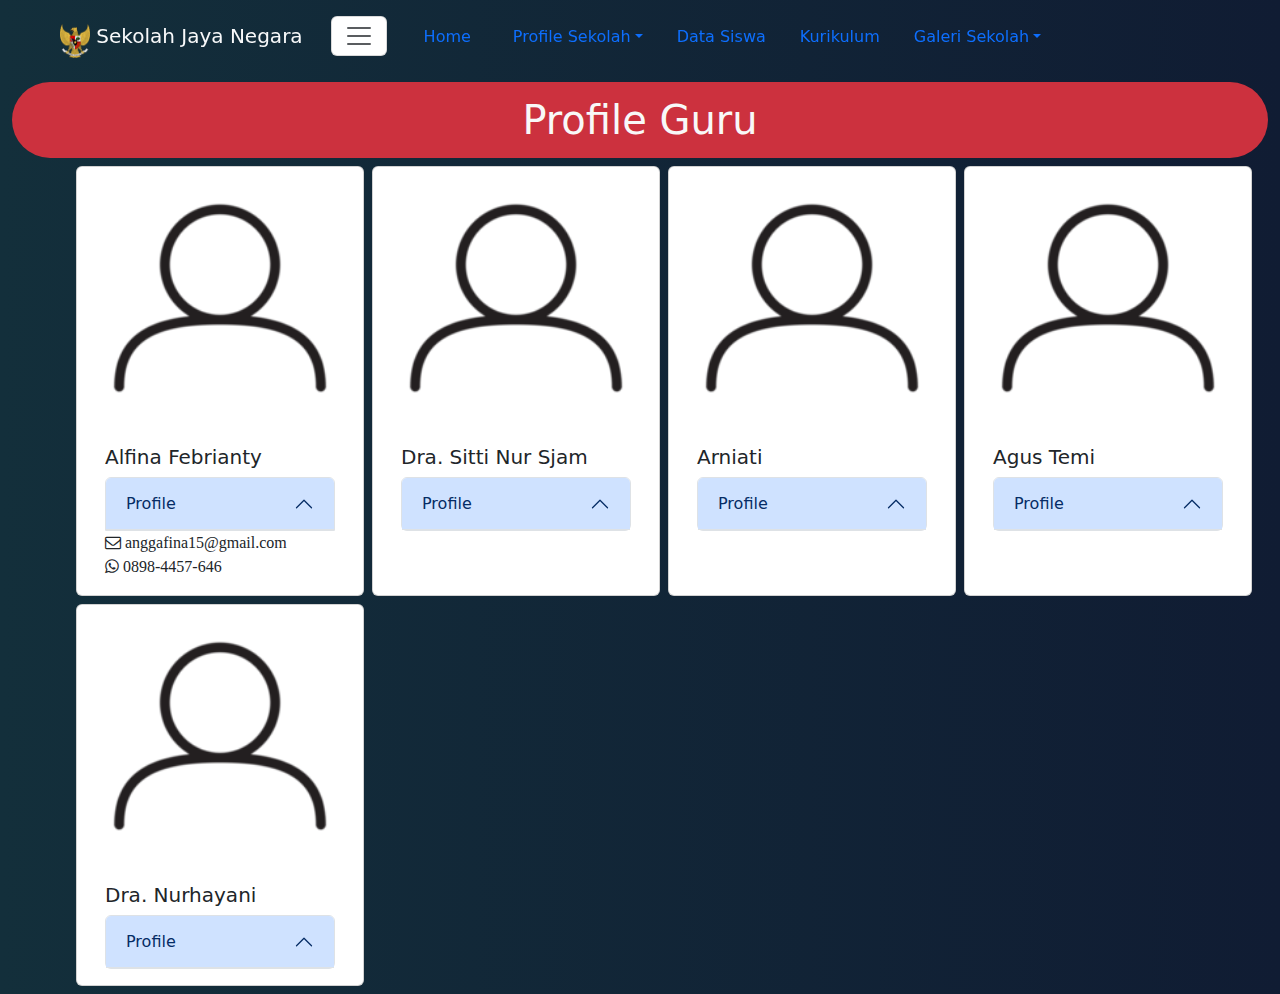
==== guru.html @ a9d23518 "Add files via upload" ====
<!DOCTYPE html>
<html lang="en">

<head>
    <meta charset="UTF-8">
    <meta name="viewport" content="width=device-width, initial-scale=1.0">
    <title>Profile Guru</title>

    <!--Script css-->
    <link rel="stylesheet" href="style.css">
    <link href="https://cdn.jsdelivr.net/npm/bootstrap@5.3.3/dist/css/bootstrap.min.css" rel="stylesheet"
        integrity="sha384-QWTKZyjpPEjISv5WaRU9OFeRpok6YctnYmDr5pNlyT2bRjXh0JMhjY6hW+ALEwIH" crossorigin="anonymous">
    <link rel="stylesheet" href="https://maxcdn.bootstrapcdn.com/font-awesome/4.4.0/css/font-awesome.min.css">
</head>

<body>


    <!--Nav Bar-->
    <div class="container-fluid">
        <nav class="navbar sticky-top bg-transparant">
            <!--Nav Bar Activity-->
            <ul class="nav nav-tabs ms-5" id="activitynavbar">
                <a class="navbar-brand text-light mt-2" href="#">
                    <img src="indonesia.png" alt="Logo" width="30" height="34" class="d-inline-block align-text-top">
                    Sekolah Jaya Negara
                </a>
                <!--Canvas Bar-->
                <nav class="navbar bg-transparant sticky-top">
                    <div class="container-fluid">
                        <button class="navbar-toggler bg-white" type="button" data-bs-toggle="offcanvas"
                            data-bs-target="#offcanvasNavbar" aria-controls="offcanvasNavbar"
                            aria-label="Toggle navigation">
                            <span class="navbar-toggler-icon"></span>
                        </button>
                        <div class="offcanvas offcanvas-end" tabindex="-1" id="offcanvasNavbar"
                            aria-labelledby="offcanvasNavbarLabel">
                            <div class="offcanvas-header">
                                <h5 class="offcanvas-title text-light" id="offcanvasNavbarLabel">Sekolah Jaya Negara
                                </h5>
                                <button type="button" class="btn-close bg-light" data-bs-dismiss="offcanvas"
                                    aria-label="Close"></button>
                            </div>
                            <div class="offcanvas-body">
                                <ul class="navbar-nav justify-content-end flex-grow-1 pe-3">
                                    <li class="nav-item">
                                        <a class="nav-link text-light" aria-current="page" href="#">Home</a>
                                    </li>
                                    <li class="nav-item mt-2">
                                        <a class="nav-link text-light" href="#">Kepala Sekolah</a>
                                    </li>
                                </ul>

                            </div>
                        </div>
                    </div>
                </nav>
                <!--Canvas Bar End-->
                <li class="nav-item mt-2 ms-2">
                    <a class="nav-link" aria-current="page" href="index.html">Home</a>
                </li>
                <li class="nav-item dropdown mt-2 ms-2">
                    <a class="nav-link dropdown-toggle" data-bs-toggle="dropdown" href="#" role="button"
                        aria-expanded="false">Profile Sekolah</a>
                    <ul class="dropdown-menu">
                        <li><a class="dropdown-item" href="#">Identitas Sekolah</a></li>
                        <li><a class="dropdown-item" href="#">Profile Guru</a></li>
                        <li><a class="dropdown-item" href="#">Sejarah Singkat</a></li>
                        <li><a class="dropdown-item" href="#">Visi & Misi</a></li>
                        <li><a class="dropdown-item" href="#">Fasilitas</a></li>
                    </ul>
                </li>
                <li class="nav-item mt-2">
                    <a class="nav-link" href="#">Data Siswa</a>
                </li>
                <li class="nav-item mt-2">
                    <a class="nav-link" href="#">Kurikulum</a>
                </li>
                <li class="nav-item dropdown mt-2">
                    <a class="nav-link dropdown-toggle" data-bs-toggle="dropdown" href="#" role="button"
                        aria-expanded="false">Galeri Sekolah</a>
                    <ul class="dropdown-menu">
                        <li><a class="dropdown-item" href="gwisuda.html">Galeri Foto</a></li>
                        <li><a class="dropdown-item" href="#">Galeri Video</a></li>
                    </ul>
                </li>
            </ul>
            <!--Bar Activity End-->

    </div>
    </nav>

    <!--Nav Bar End-->

    <!--Nav Body-->
    <div class="container-fluid">
        <div class="row">
            <div class="col">
                <div class="ukurantext mx-auto p-2 container-fluid">Profile Guru</div>
            </div>
        </div>
    </div>
    <div class="profileguru container-fluid ms-5">
        <div class="row m-2">
            <!--Profile 1-->
            <div class="card ms-2" style="width: 18rem;">
                <img src="default.webp" class="card-img-top" alt="...">
                <div class="card-body">
                    <h5 class="card-title ">Alfina Febrianty</h5>
                    <!--Penjelasan-->

                    <div class="accordion" id="accordionExample">
                        <div class="accordion-item">
                            <h2 class="accordion-header">
                                <button class="accordion-button" type="button" data-bs-toggle="collapse"
                                    data-bs-target="#collapse1" aria-expanded="true" aria-controls="collapse1">
                                    Profile
                                </button>
                            </h2>
                            <div id="collapse1" class="accordion-collapse collapse close"
                                data-bs-parent="#accordionExample">
                                <div class="accordion-body">
                                    <strong>Guru SD</strong>
                                    <br />Ekonomi
                                    <br />Sejarah
                                </div>
                            </div>
                        </div>

                        <div class="fa fa-envelope-o" id="emailnya"> anggafina15@gmail.com</div>
                        <div class="fa fa-whatsapp" id="emailnya"> 0898-4457-646</div>
                    </div>
                    <!--End Penjelasan-->
                </div>
            </div>
            <!--End Profile 1-->
            <!--Profile 2-->
            <div class="card ms-2 " style="width: 18rem;">
                <img src="default.webp" class="card-img-top" alt="...">
                <div class="card-body ">
                    <h5 class="card-title">Dra. Sitti Nur Sjam</h5>
                    <!--Penjelasan-->
                    <div class="accordion" id="accordionExample">
                        <div class="accordion-item">
                            <h2 class="accordion-header">
                                <button class="accordion-button" type="button" data-bs-toggle="collapse"
                                    data-bs-target="#collapse2" aria-expanded="true" aria-controls="collapse2">
                                    Profile
                                </button>
                            </h2>
                            <div id="collapse2" class="accordion-collapse collapse close"
                                data-bs-parent="#accordionExample">
                                <div class="accordion-body">
                                    <strong>Status Disekolah</strong>
                                    <br />Guru ....
                                    <br />Guru ....
                                </div>
                            </div>
                        </div>
                    </div>
                    <!--End Penjelasan-->
                </div>
            </div>
            <!--End Profile 2-->
            <!--Profile 3-->
            <div class="card ms-2" style="width: 18rem;">
                <img src="default.webp" class="card-img-top" alt="...">
                <div class="card-body">
                    <h5 class="card-title">Arniati</h5>
                    <!--Penjelasan-->
                    <div class="accordion" id="accordionExample">
                        <div class="accordion-item">
                            <h2 class="accordion-header">
                                <button class="accordion-button" type="button" data-bs-toggle="collapse"
                                    data-bs-target="#collapse3" aria-expanded="true" aria-controls="collapse3">
                                    Profile
                                </button>
                            </h2>
                            <div id="collapse3" class="accordion-collapse collapse close"
                                data-bs-parent="#accordionExample">
                                <div class="accordion-body">
                                    <strong>Status Disekolah</strong>
                                    <br />Guru ....
                                    <br />Guru ....
                                </div>
                            </div>
                        </div>
                    </div>
                    <!--End Penjelasan-->
                </div>
            </div>
            <!--End Profile 3-->
            <!--Profile 4-->
            <div class="card ms-2" style="width: 18rem;">
                <img src="default.webp" class="card-img-top" alt="...">
                <div class="card-body">
                    <h5 class="card-title">Agus Temi</h5>
                    <!--Penjelasan-->
                    <div class="accordion" id="accordionExample">
                        <div class="accordion-item">
                            <h2 class="accordion-header">
                                <button class="accordion-button" type="button" data-bs-toggle="collapse"
                                    data-bs-target="#collapse4" aria-expanded="true" aria-controls="collapse4">
                                    Profile
                                </button>
                            </h2>
                            <div id="collapse4" class="accordion-collapse collapse close"
                                data-bs-parent="#accordionExample">
                                <div class="accordion-body">
                                    <strong>Status Disekolah</strong>
                                    <br />Guru ....
                                    <br />Guru ....
                                </div>
                            </div>
                        </div>
                    </div>
                    <!--End Penjelasan-->
                </div>
            </div>
            <!--End Profile 4-->

            <!--Profile 4-->
            <div class="card ms-2 mt-2" style="width: 18rem;">
                <img src="default.webp" class="card-img-top" alt="...">
                <div class="card-body">
                    <h5 class="card-title">Dra. Nurhayani</h5>
                    <!--Penjelasan-->
                    <div class="accordion" id="accordionExample">
                        <div class="accordion-item">
                            <h2 class="accordion-header">
                                <button class="accordion-button" type="button" data-bs-toggle="collapse"
                                    data-bs-target="#collapse5" aria-expanded="true" aria-controls="collapse5">
                                    Profile
                                </button>
                            </h2>
                            <div id="collapse5" class="accordion-collapse collapse close"
                                data-bs-parent="#accordionExample">
                                <div class="accordion-body">
                                    <strong>Guru SMA</strong>
                                    <br />Bahasa Jerman
                                </div>
                            </div>
                        </div>
                    </div>
                    <!--End Penjelasan-->
                </div>
            </div>
            <!--End Profile 5-->
        </div>
    </div>

    <!--Body End-->
    <!--Script Js-->
    <script src="https://cdn.jsdelivr.net/npm/bootstrap@5.3.3/dist/js/bootstrap.bundle.min.js"
        integrity="sha384-YvpcrYf0tY3lHB60NNkmXc5s9fDVZLESaAA55NDzOxhy9GkcIdslK1eN7N6jIeHz"
        crossorigin="anonymous"></script>
</body>

</html>
---- style.css ----
.ukurantext {
    font-size: 40px;
    font-weight: 500;
    color: #f8f8f8;
    border-top-left-radius: 50px;
    border-top-right-radius: 50px;
    border-bottom-left-radius: 50px;
    border-bottom-right-radius: 50px;
    background-color: rgb(204, 49, 62);
    border-style:hidden;
    justify-content: flex-end;
    padding: -100px;
    width: 400px;
    justify-content: center;
    align-items: center;
    text-align: center;
    margin-top: 10px;
}
body {
    background-image: linear-gradient(to right, rgb(19, 47, 59), rgb(16, 28, 51));
  }

  #emailnya {
    text-decoration: none;
    font-size: 16px;
  }


  .profileguru {
    justify-content: center;

  }


  #activitynavbar {
    text-decoration: none;
    border: none;
  }


  #slidenya {
    
    justify-content: center;
  }

  .offcanvas-body {
    background-color: #102135;
  }

.offcanvas-header {
  background-color: #102135;
}

.gambartk:hover{
  transition-duration: 5s;
  transition-timing-function: ease-in;
}

.gambartk {
  width: 620px;
  height: 420px;
  border-radius: 30px;
  justify-content: center;
  text-align: center;
  margin-left: 50px;
  margin-top: 20px;
}


.gambartk5 {
  width: 720px;
  height: 420px;
  border-radius: 30px;
  justify-content: center;
  text-align: center;
  margin-left: 350px;
  margin-top: 20px;
}

.profilekepalasekolah {
  margin-left: 320px;
  margin-top: -350px;

 
}



.containermap {
  text-align: center; /* Untuk membuat teks berada di tengah */
  margin-top: 150px;
}

.titlemap {
  font-size: 24px; /* Ukuran teks judul */
  font-weight: bold; /* Teks judul tebal */
  color: white;
}

.subtitlemap {
  color: white; /* Warna teks subtitle */
  font-size: 16px; /* Ukuran teks subtitle */
  margin-bottom: 10px; /* Jarak antara subtitle dan judul */
}


/* Gaya untuk animasi fade-in */
.fade-in {
  opacity: 0; /* Awalnya elemen tidak terlihat */
  transition: opacity 1s ease-in-out; /* Transisi halus selama 1 detik */
}

.fade-in.show {
  opacity: 1; /* Elemen terlihat saat di-scroll */
}
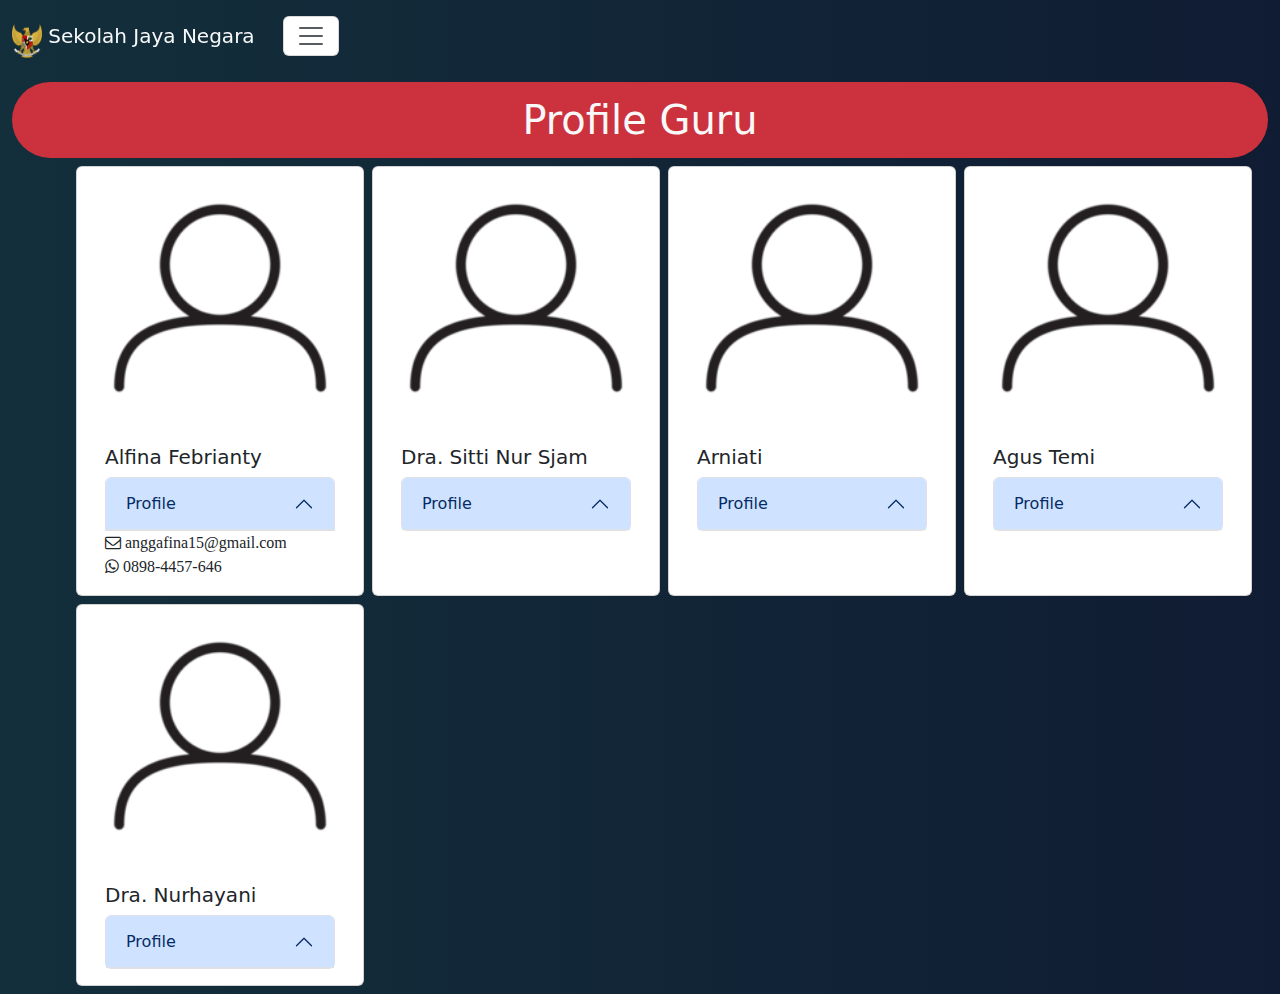
==== commit d21885e1: "guru.html" ====
--- a/guru.html
+++ b/guru.html
@@ -16,17 +16,18 @@
 <body>
 
 
+
     <!--Nav Bar-->
     <div class="container-fluid">
-        <nav class="navbar sticky-top bg-transparant">
+        <nav class="navbar sticky-top bg-transparant container-fluid">
             <!--Nav Bar Activity-->
-            <ul class="nav nav-tabs ms-5" id="activitynavbar">
-                <a class="navbar-brand text-light mt-2" href="#">
-                    <img src="indonesia.png" alt="Logo" width="30" height="34" class="d-inline-block align-text-top">
+            <ul class="nav nav-tabs" id="activitynavbar">
+                <a class="navbar-brand text-light mt-2 " href="index.html">
+                    <img src="indonesia.png" alt="Logo" width="30" height="34" class="d-inline-block align-text-top ">
                     Sekolah Jaya Negara
                 </a>
                 <!--Canvas Bar-->
-                <nav class="navbar bg-transparant sticky-top">
+                <nav class="navbar sticky-top bg-transparant">
                     <div class="container-fluid">
                         <button class="navbar-toggler bg-white" type="button" data-bs-toggle="offcanvas"
                             data-bs-target="#offcanvasNavbar" aria-controls="offcanvasNavbar"
@@ -44,10 +45,32 @@
                             <div class="offcanvas-body">
                                 <ul class="navbar-nav justify-content-end flex-grow-1 pe-3">
                                     <li class="nav-item">
-                                        <a class="nav-link text-light" aria-current="page" href="#">Home</a>
+                                        <a class="nav-link text-light" aria-current="page" href="index.html">Home</a>
+                                    </li>
+                                    <li class="nav-item dropdown mt-2">
+                                        <a class="nav-link dropdown-toggle text-light" data-bs-toggle="dropdown"
+                                            href="#" role="button" aria-expanded="false">Profile Sekolah</a>
+                                        <ul class="dropdown-menu">
+                                            <li><a class="dropdown-item" href="#">Identitas Sekolah</a></li>
+                                            <li><a class="dropdown-item" href="guru.html">Profile Guru</a></li>
+                                            <li><a class="dropdown-item" href="#">Sejarah Singkat</a></li>
+                                            <li><a class="dropdown-item" href="#">Visi & Misi</a></li>
+                                            <li><a class="dropdown-item" href="#">Fasilitas</a></li>
+                                        </ul>
                                     </li>
                                     <li class="nav-item mt-2">
-                                        <a class="nav-link text-light" href="#">Kepala Sekolah</a>
+                                        <a class="nav-link text-light" href="#">Data Siswa</a>
+                                    </li>
+                                    <li class="nav-item mt-2">
+                                        <a class="nav-link text-light" href="#">Kurikulum</a>
+                                    </li>
+                                    <li class="nav-item dropdown mt-2">
+                                        <a class="nav-link dropdown-toggle text-light" data-bs-toggle="dropdown"
+                                            href="#" role="button" aria-expanded="false">Galeri Sekolah</a>
+                                        <ul class="dropdown-menu">
+                                            <li><a class="dropdown-item" href="gwisuda.html">Galeri Foto</a></li>
+                                            <li><a class="dropdown-item" href="#">Galeri Video</a></li>
+                                        </ul>
                                     </li>
                                 </ul>
 
@@ -55,41 +78,12 @@
                         </div>
                     </div>
                 </nav>
-                <!--Canvas Bar End-->
-                <li class="nav-item mt-2 ms-2">
-                    <a class="nav-link" aria-current="page" href="index.html">Home</a>
-                </li>
-                <li class="nav-item dropdown mt-2 ms-2">
-                    <a class="nav-link dropdown-toggle" data-bs-toggle="dropdown" href="#" role="button"
-                        aria-expanded="false">Profile Sekolah</a>
-                    <ul class="dropdown-menu">
-                        <li><a class="dropdown-item" href="#">Identitas Sekolah</a></li>
-                        <li><a class="dropdown-item" href="#">Profile Guru</a></li>
-                        <li><a class="dropdown-item" href="#">Sejarah Singkat</a></li>
-                        <li><a class="dropdown-item" href="#">Visi & Misi</a></li>
-                        <li><a class="dropdown-item" href="#">Fasilitas</a></li>
-                    </ul>
-                </li>
-                <li class="nav-item mt-2">
-                    <a class="nav-link" href="#">Data Siswa</a>
-                </li>
-                <li class="nav-item mt-2">
-                    <a class="nav-link" href="#">Kurikulum</a>
-                </li>
-                <li class="nav-item dropdown mt-2">
-                    <a class="nav-link dropdown-toggle" data-bs-toggle="dropdown" href="#" role="button"
-                        aria-expanded="false">Galeri Sekolah</a>
-                    <ul class="dropdown-menu">
-                        <li><a class="dropdown-item" href="gwisuda.html">Galeri Foto</a></li>
-                        <li><a class="dropdown-item" href="#">Galeri Video</a></li>
-                    </ul>
-                </li>
             </ul>
-            <!--Bar Activity End-->
-
     </div>
     </nav>
 
+    <!--Canvas Bar End-->
+    <!--Bar Activity End-->
     <!--Nav Bar End-->
 
     <!--Nav Body-->
@@ -256,4 +250,4 @@
         crossorigin="anonymous"></script>
 </body>
 
-</html>+</html>
--- a/style.css
+++ b/style.css
@@ -1,4 +1,7 @@
-
+*, html{
+  padding: 0%;
+  margin: 0%;
+}
 .ukurantext {
     font-size: 40px;
     font-weight: 500;
@@ -113,4 +116,122 @@
 
 .fade-in.show {
   opacity: 1; /* Elemen terlihat saat di-scroll */
-}+}*, html{
+  padding: 0%;
+  margin: 0%;
+}
+.ukurantext {
+    font-size: 40px;
+    font-weight: 500;
+    color: #f8f8f8;
+    border-top-left-radius: 50px;
+    border-top-right-radius: 50px;
+    border-bottom-left-radius: 50px;
+    border-bottom-right-radius: 50px;
+    background-color: rgb(204, 49, 62);
+    border-style:hidden;
+    justify-content: flex-end;
+    padding: -100px;
+    width: 400px;
+    justify-content: center;
+    align-items: center;
+    text-align: center;
+    margin-top: 10px;
+}
+body {
+    background-image: linear-gradient(to right, rgb(19, 47, 59), rgb(16, 28, 51));
+  }
+
+  #emailnya {
+    text-decoration: none;
+    font-size: 16px;
+  }
+
+
+  .profileguru {
+    justify-content: center;
+
+  }
+
+
+  #activitynavbar {
+    text-decoration: none;
+    border: none;
+  }
+
+
+  #slidenya {
+    
+    justify-content: center;
+  }
+
+  .offcanvas-body {
+    background-color: #102135;
+  }
+
+.offcanvas-header {
+  background-color: #102135;
+}
+
+.gambartk:hover{
+  transition-duration: 5s;
+  transition-timing-function: ease-in;
+}
+
+.gambartk {
+  width: 620px;
+  height: 420px;
+  border-radius: 30px;
+  justify-content: center;
+  text-align: center;
+  margin-left: 50px;
+  margin-top: 20px;
+}
+
+
+.gambartk5 {
+  width: 720px;
+  height: 420px;
+  border-radius: 30px;
+  justify-content: center;
+  text-align: center;
+  margin-left: 350px;
+  margin-top: 20px;
+}
+
+.profilekepalasekolah {
+  margin-left: 320px;
+  margin-top: -350px;
+
+ 
+}
+
+
+
+.containermap {
+  text-align: center; /* Untuk membuat teks berada di tengah */
+  margin-top: 150px;
+}
+
+.titlemap {
+  font-size: 24px; /* Ukuran teks judul */
+  font-weight: bold; /* Teks judul tebal */
+  color: white;
+}
+
+.subtitlemap {
+  color: white; /* Warna teks subtitle */
+  font-size: 16px; /* Ukuran teks subtitle */
+  margin-bottom: 10px; /* Jarak antara subtitle dan judul */
+}
+
+
+/* Gaya untuk animasi fade-in */
+.fade-in {
+  opacity: 0; /* Awalnya elemen tidak terlihat */
+  transition: opacity 1s ease-in-out; /* Transisi halus selama 1 detik */
+}
+
+.fade-in.show {
+  opacity: 1; /* Elemen terlihat saat di-scroll */
+}
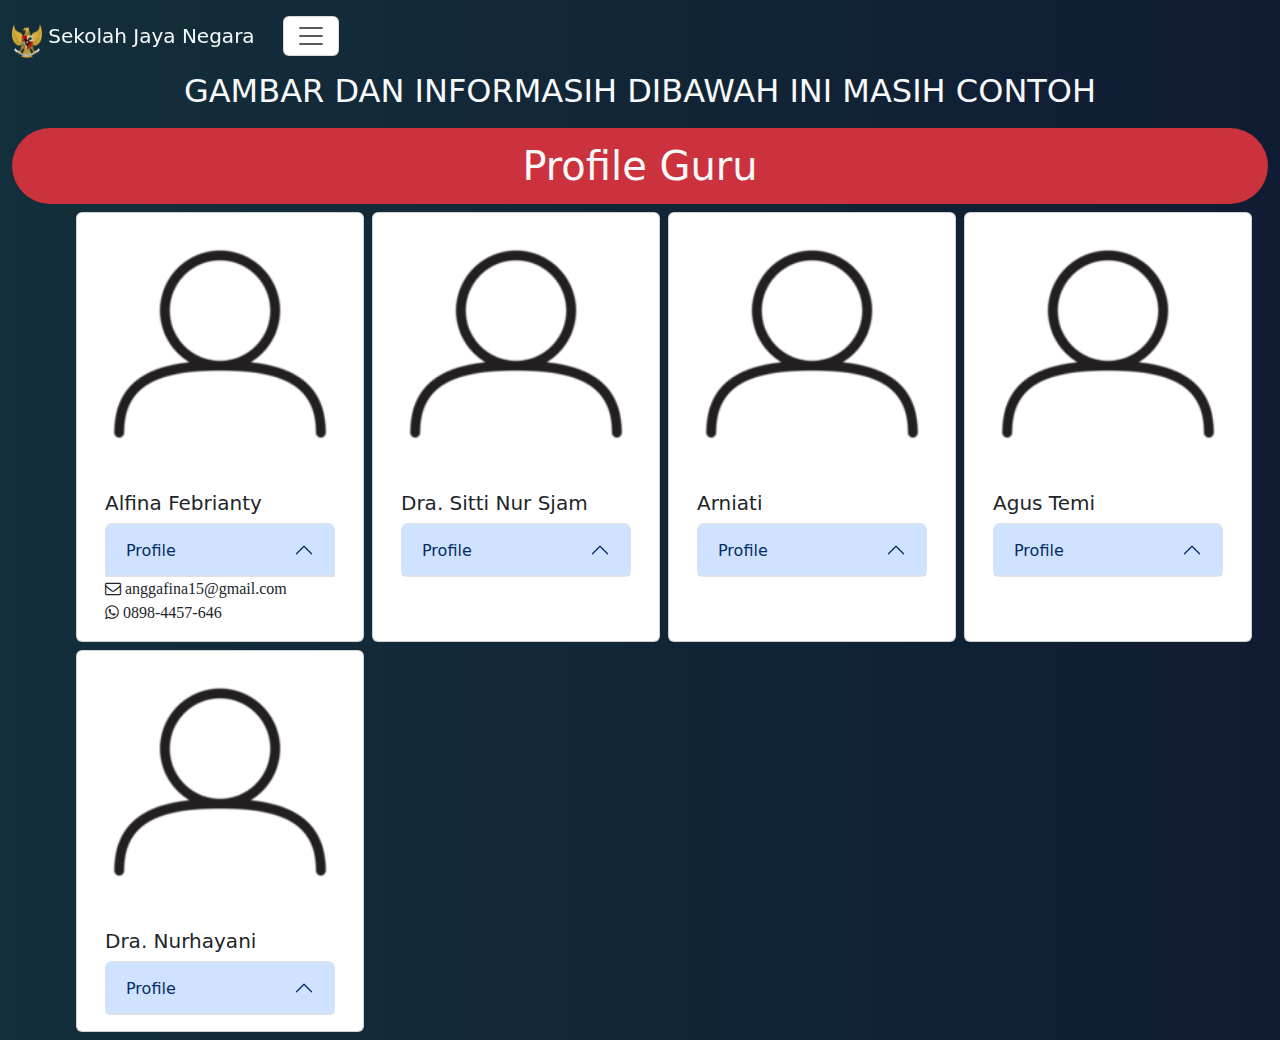
==== commit 47f30cff: "guru.html" ====
--- a/guru.html
+++ b/guru.html
@@ -11,6 +11,18 @@
     <link href="https://cdn.jsdelivr.net/npm/bootstrap@5.3.3/dist/css/bootstrap.min.css" rel="stylesheet"
         integrity="sha384-QWTKZyjpPEjISv5WaRU9OFeRpok6YctnYmDr5pNlyT2bRjXh0JMhjY6hW+ALEwIH" crossorigin="anonymous">
     <link rel="stylesheet" href="https://maxcdn.bootstrapcdn.com/font-awesome/4.4.0/css/font-awesome.min.css">
+
+
+    <style>
+        
+.contoh {
+  
+  justify-content: center;
+  align-items: center;
+  text-align: center;  
+}
+  </style>
+    </style>
 </head>
 
 <body>
@@ -87,6 +99,9 @@
     <!--Nav Bar End-->
 
     <!--Nav Body-->
+
+    <h2 class="contoh container-fluid text-light">GAMBAR DAN INFORMASIH DIBAWAH INI MASIH CONTOH</h2>
+
     <div class="container-fluid">
         <div class="row">
             <div class="col">
@@ -114,9 +129,9 @@
                             <div id="collapse1" class="accordion-collapse collapse close"
                                 data-bs-parent="#accordionExample">
                                 <div class="accordion-body">
-                                    <strong>Guru SD</strong>
-                                    <br />Ekonomi
-                                    <br />Sejarah
+                                    <strong>Guru SD (Hanya Contoh)</strong>
+                                    <br />Ekonomi (Hanya Contoh)
+                                    <br />Sejarah (Hanya Contoh)
                                 </div>
                             </div>
                         </div>
--- a/style.css
+++ b/style.css
@@ -55,149 +55,7 @@
   background-color: #102135;
 }
 
-.gambartk:hover{
-  transition-duration: 5s;
-  transition-timing-function: ease-in;
-}
 
-.gambartk {
-  width: 620px;
-  height: 420px;
-  border-radius: 30px;
-  justify-content: center;
-  text-align: center;
-  margin-left: 50px;
-  margin-top: 20px;
-}
-
-
-.gambartk5 {
-  width: 720px;
-  height: 420px;
-  border-radius: 30px;
-  justify-content: center;
-  text-align: center;
-  margin-left: 350px;
-  margin-top: 20px;
-}
-
-.profilekepalasekolah {
-  margin-left: 320px;
-  margin-top: -350px;
-
- 
-}
-
-
-
-.containermap {
-  text-align: center; /* Untuk membuat teks berada di tengah */
-  margin-top: 150px;
-}
-
-.titlemap {
-  font-size: 24px; /* Ukuran teks judul */
-  font-weight: bold; /* Teks judul tebal */
-  color: white;
-}
-
-.subtitlemap {
-  color: white; /* Warna teks subtitle */
-  font-size: 16px; /* Ukuran teks subtitle */
-  margin-bottom: 10px; /* Jarak antara subtitle dan judul */
-}
-
-
-/* Gaya untuk animasi fade-in */
-.fade-in {
-  opacity: 0; /* Awalnya elemen tidak terlihat */
-  transition: opacity 1s ease-in-out; /* Transisi halus selama 1 detik */
-}
-
-.fade-in.show {
-  opacity: 1; /* Elemen terlihat saat di-scroll */
-}*, html{
-  padding: 0%;
-  margin: 0%;
-}
-.ukurantext {
-    font-size: 40px;
-    font-weight: 500;
-    color: #f8f8f8;
-    border-top-left-radius: 50px;
-    border-top-right-radius: 50px;
-    border-bottom-left-radius: 50px;
-    border-bottom-right-radius: 50px;
-    background-color: rgb(204, 49, 62);
-    border-style:hidden;
-    justify-content: flex-end;
-    padding: -100px;
-    width: 400px;
-    justify-content: center;
-    align-items: center;
-    text-align: center;
-    margin-top: 10px;
-}
-body {
-    background-image: linear-gradient(to right, rgb(19, 47, 59), rgb(16, 28, 51));
-  }
-
-  #emailnya {
-    text-decoration: none;
-    font-size: 16px;
-  }
-
-
-  .profileguru {
-    justify-content: center;
-
-  }
-
-
-  #activitynavbar {
-    text-decoration: none;
-    border: none;
-  }
-
-
-  #slidenya {
-    
-    justify-content: center;
-  }
-
-  .offcanvas-body {
-    background-color: #102135;
-  }
-
-.offcanvas-header {
-  background-color: #102135;
-}
-
-.gambartk:hover{
-  transition-duration: 5s;
-  transition-timing-function: ease-in;
-}
-
-.gambartk {
-  width: 620px;
-  height: 420px;
-  border-radius: 30px;
-  justify-content: center;
-  text-align: center;
-  margin-left: 50px;
-  margin-top: 20px;
-}
-
-
-.gambartk5 {
-  width: 720px;
-  height: 420px;
-  border-radius: 30px;
-  justify-content: center;
-  text-align: center;
-  margin-left: 350px;
-  margin-top: 20px;
-}
 
 .profilekepalasekolah {
   margin-left: 320px;
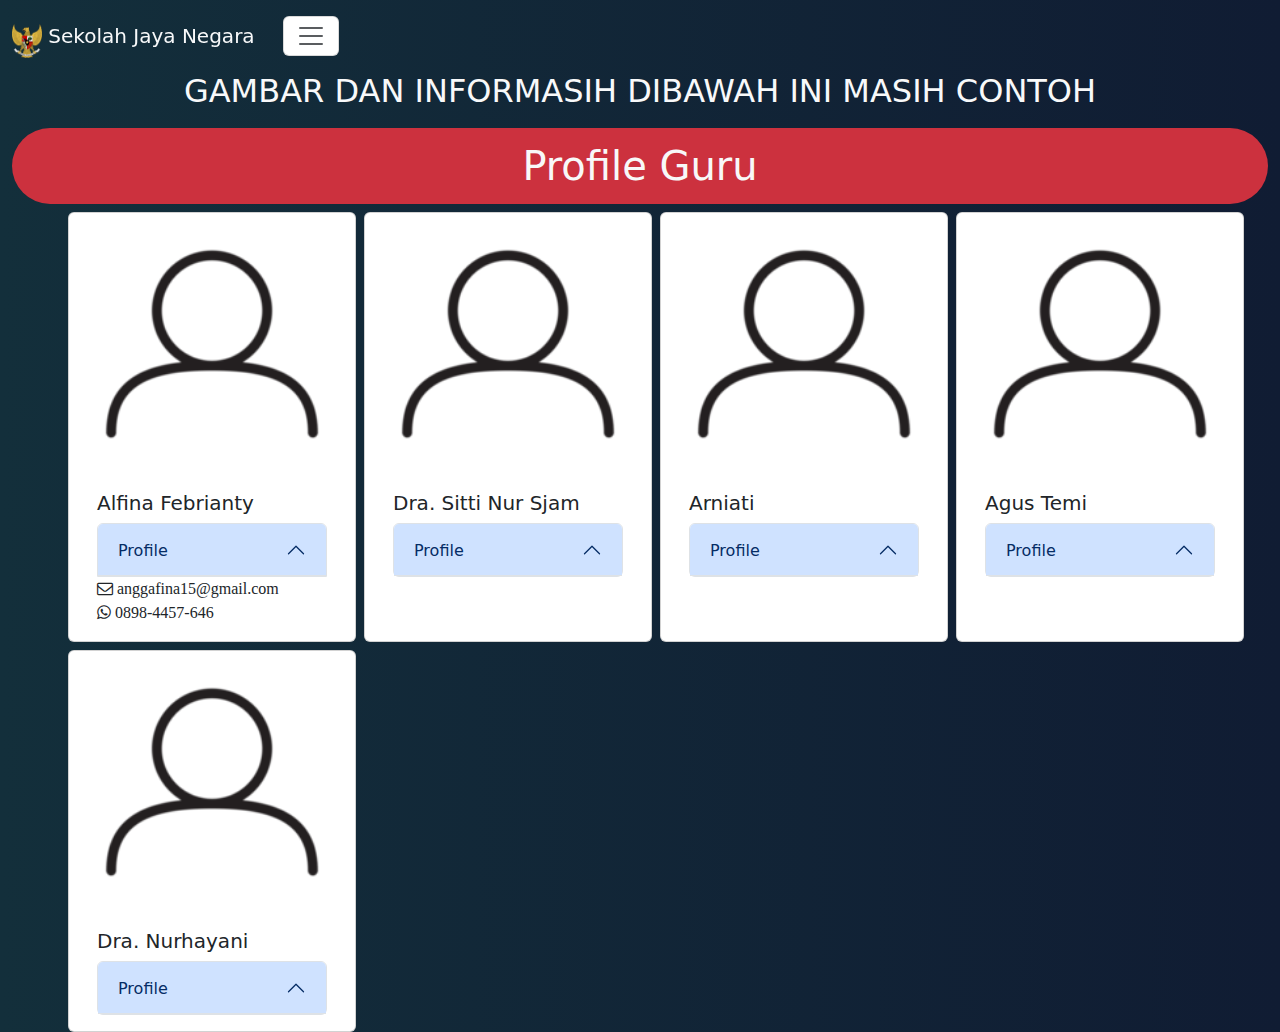
==== commit c5ce2309: "guru.html" ====
--- a/guru.html
+++ b/guru.html
@@ -110,7 +110,7 @@
         </div>
     </div>
     <div class="profileguru container-fluid ms-5">
-        <div class="row m-2">
+        <div class="row container-fluid mt-2">
             <!--Profile 1-->
             <div class="card ms-2" style="width: 18rem;">
                 <img src="default.webp" class="card-img-top" alt="...">
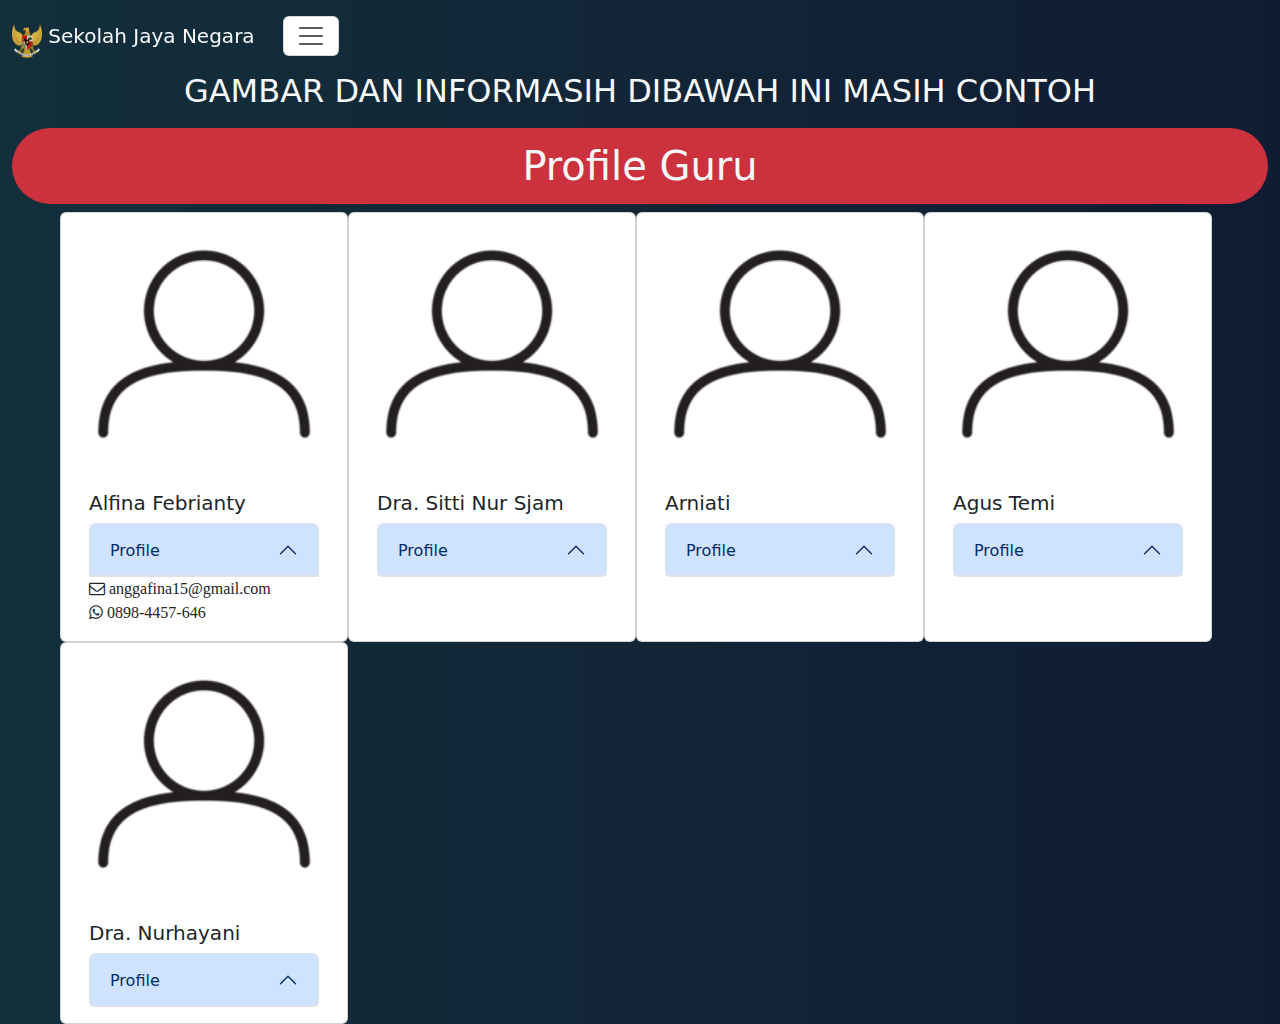
==== commit 20414725: "guru.html" ====
--- a/guru.html
+++ b/guru.html
@@ -112,7 +112,7 @@
     <div class="profileguru container-fluid ms-5">
         <div class="row container-fluid mt-2">
             <!--Profile 1-->
-            <div class="card ms-2" style="width: 18rem;">
+            <div class="card" style="width: 18rem;">
                 <img src="default.webp" class="card-img-top" alt="...">
                 <div class="card-body">
                     <h5 class="card-title ">Alfina Febrianty</h5>
@@ -144,7 +144,7 @@
             </div>
             <!--End Profile 1-->
             <!--Profile 2-->
-            <div class="card ms-2 " style="width: 18rem;">
+            <div class="card" style="width: 18rem;">
                 <img src="default.webp" class="card-img-top" alt="...">
                 <div class="card-body ">
                     <h5 class="card-title">Dra. Sitti Nur Sjam</h5>
@@ -172,7 +172,7 @@
             </div>
             <!--End Profile 2-->
             <!--Profile 3-->
-            <div class="card ms-2" style="width: 18rem;">
+            <div class="card" style="width: 18rem;">
                 <img src="default.webp" class="card-img-top" alt="...">
                 <div class="card-body">
                     <h5 class="card-title">Arniati</h5>
@@ -200,7 +200,7 @@
             </div>
             <!--End Profile 3-->
             <!--Profile 4-->
-            <div class="card ms-2" style="width: 18rem;">
+            <div class="card" style="width: 18rem;">
                 <img src="default.webp" class="card-img-top" alt="...">
                 <div class="card-body">
                     <h5 class="card-title">Agus Temi</h5>
@@ -229,7 +229,7 @@
             <!--End Profile 4-->
 
             <!--Profile 4-->
-            <div class="card ms-2 mt-2" style="width: 18rem;">
+            <div class="card" style="width: 18rem;">
                 <img src="default.webp" class="card-img-top" alt="...">
                 <div class="card-body">
                     <h5 class="card-title">Dra. Nurhayani</h5>
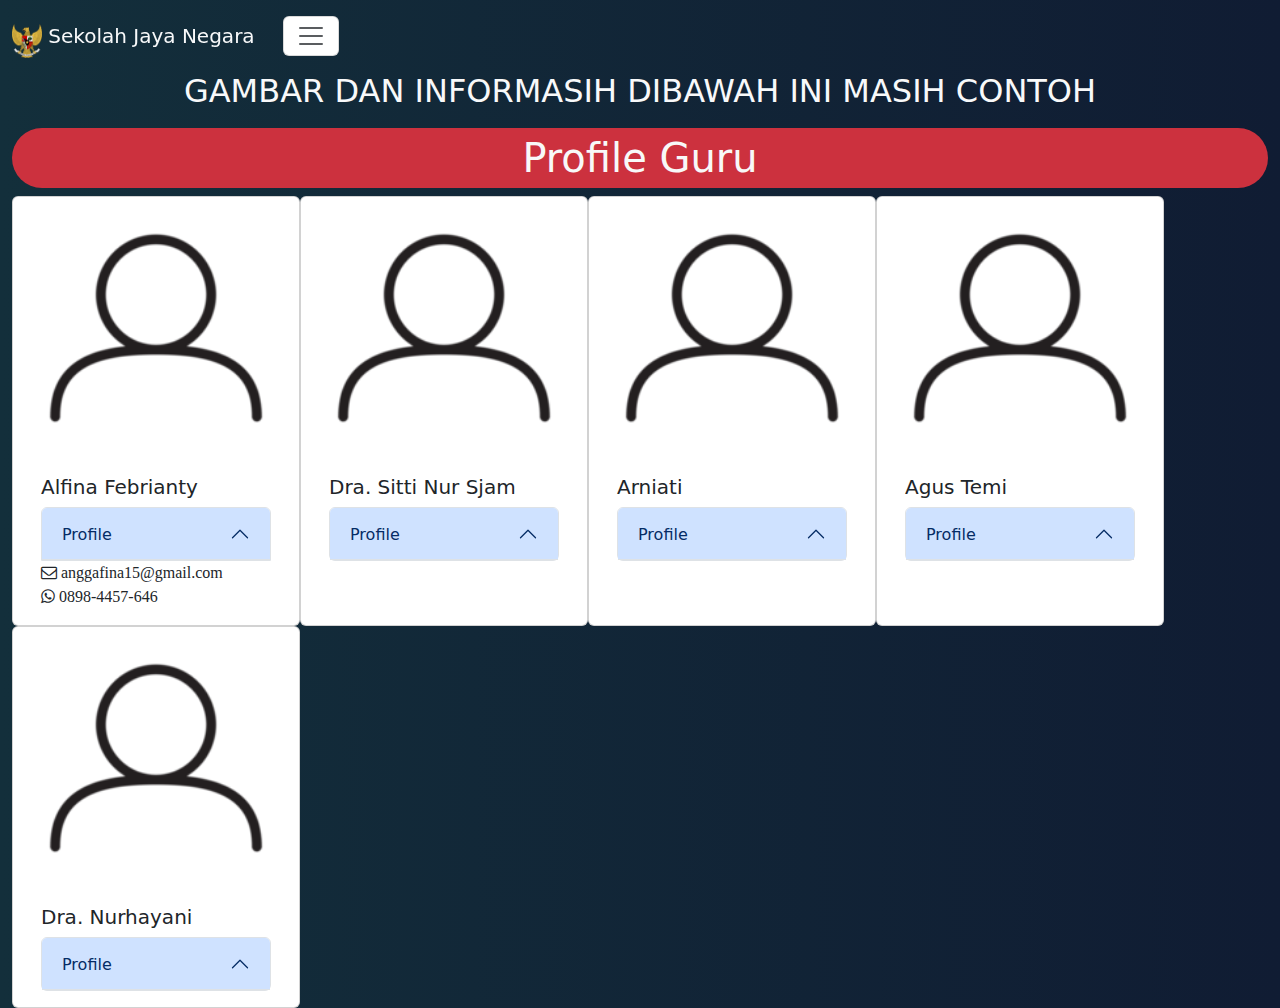
==== commit ab842c0d: "guru.html" ====
--- a/guru.html
+++ b/guru.html
@@ -105,11 +105,11 @@
     <div class="container-fluid">
         <div class="row">
             <div class="col">
-                <div class="ukurantext mx-auto p-2 container-fluid">Profile Guru</div>
+                <div class="ukurantext container-fluid">Profile Guru</div>
             </div>
         </div>
     </div>
-    <div class="profileguru container-fluid ms-5">
+    <div class="container-fluid">
         <div class="row container-fluid mt-2">
             <!--Profile 1-->
             <div class="card" style="width: 18rem;">
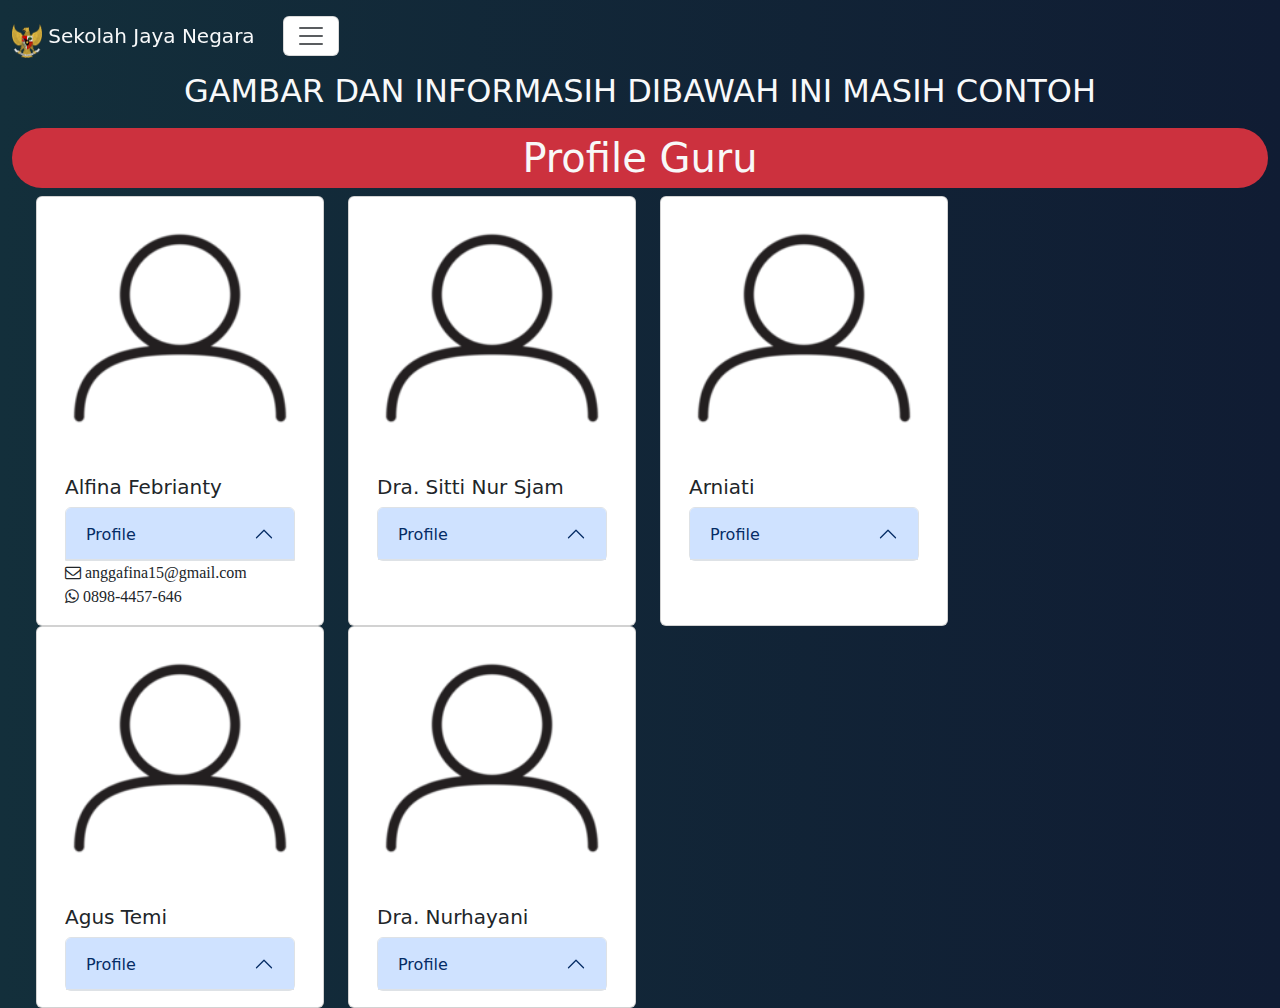
==== commit f3078b50: "guru.html" ====
--- a/guru.html
+++ b/guru.html
@@ -112,7 +112,7 @@
     <div class="container-fluid">
         <div class="row container-fluid mt-2">
             <!--Profile 1-->
-            <div class="card" style="width: 18rem;">
+            <div class="card ms-4" style="width: 18rem;">
                 <img src="default.webp" class="card-img-top" alt="...">
                 <div class="card-body">
                     <h5 class="card-title ">Alfina Febrianty</h5>
@@ -144,7 +144,7 @@
             </div>
             <!--End Profile 1-->
             <!--Profile 2-->
-            <div class="card" style="width: 18rem;">
+            <div class="card ms-4" style="width: 18rem;">
                 <img src="default.webp" class="card-img-top" alt="...">
                 <div class="card-body ">
                     <h5 class="card-title">Dra. Sitti Nur Sjam</h5>
@@ -172,7 +172,7 @@
             </div>
             <!--End Profile 2-->
             <!--Profile 3-->
-            <div class="card" style="width: 18rem;">
+            <div class="card ms-4" style="width: 18rem;">
                 <img src="default.webp" class="card-img-top" alt="...">
                 <div class="card-body">
                     <h5 class="card-title">Arniati</h5>
@@ -200,7 +200,7 @@
             </div>
             <!--End Profile 3-->
             <!--Profile 4-->
-            <div class="card" style="width: 18rem;">
+            <div class="card ms-4" style="width: 18rem;">
                 <img src="default.webp" class="card-img-top" alt="...">
                 <div class="card-body">
                     <h5 class="card-title">Agus Temi</h5>
@@ -229,7 +229,7 @@
             <!--End Profile 4-->
 
             <!--Profile 4-->
-            <div class="card" style="width: 18rem;">
+            <div class="card ms-4" style="width: 18rem;">
                 <img src="default.webp" class="card-img-top" alt="...">
                 <div class="card-body">
                     <h5 class="card-title">Dra. Nurhayani</h5>
